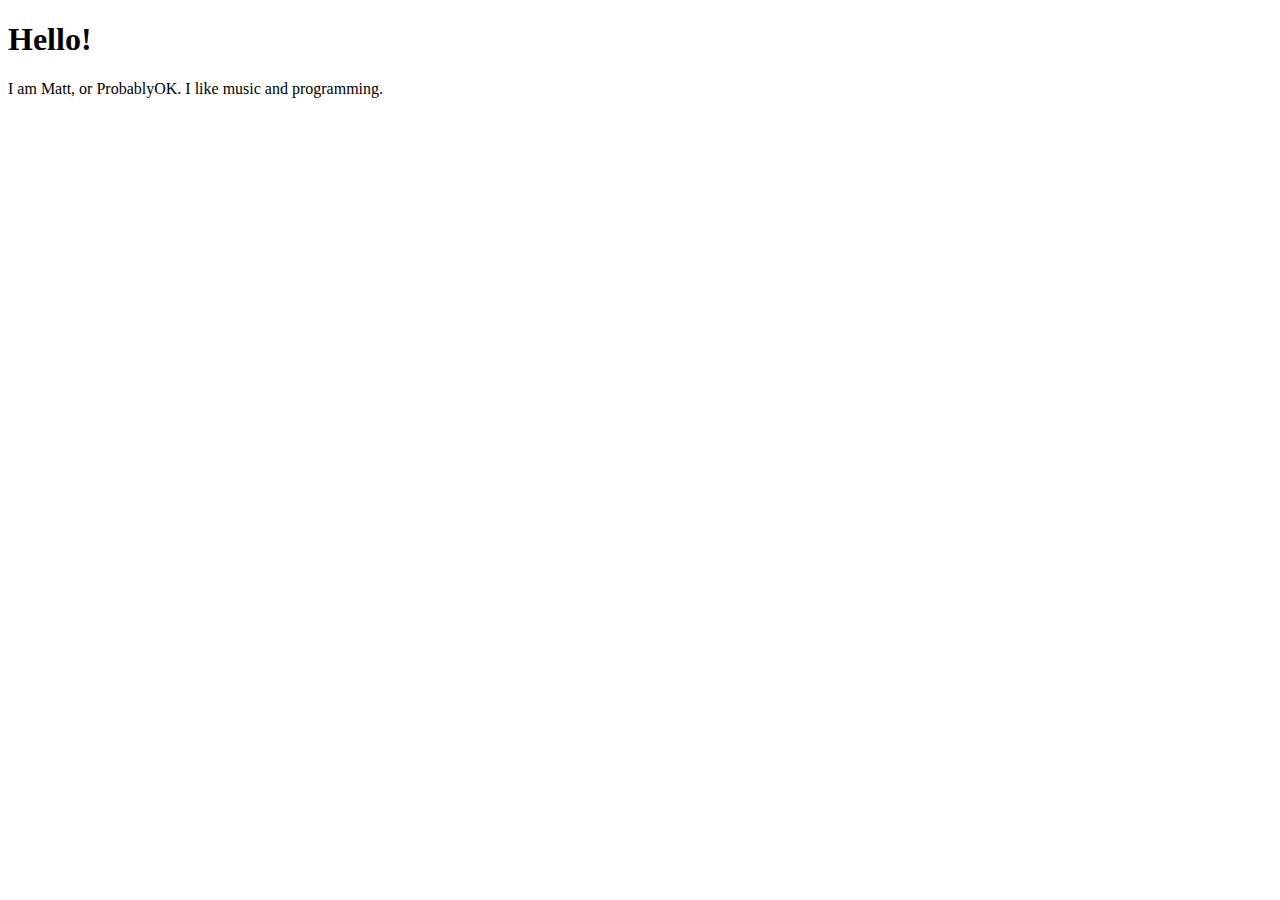
==== index.html @ d1032539 "Changed 'About Me'" ====
<!DOCTYPE html>
<html lang="en-AU">
<head>
    <meta charset="UTF-8">
    <meta name="viewport" content="width=device-width, initial-scale=1.0">
    <title>Home</title>
</head>
<body>
    <div class="container">
        <h1>Hello!</h1>
        <p>I am Matt, or ProbablyOK. I like music and programming.</p>
    </div>
</body>
</html>
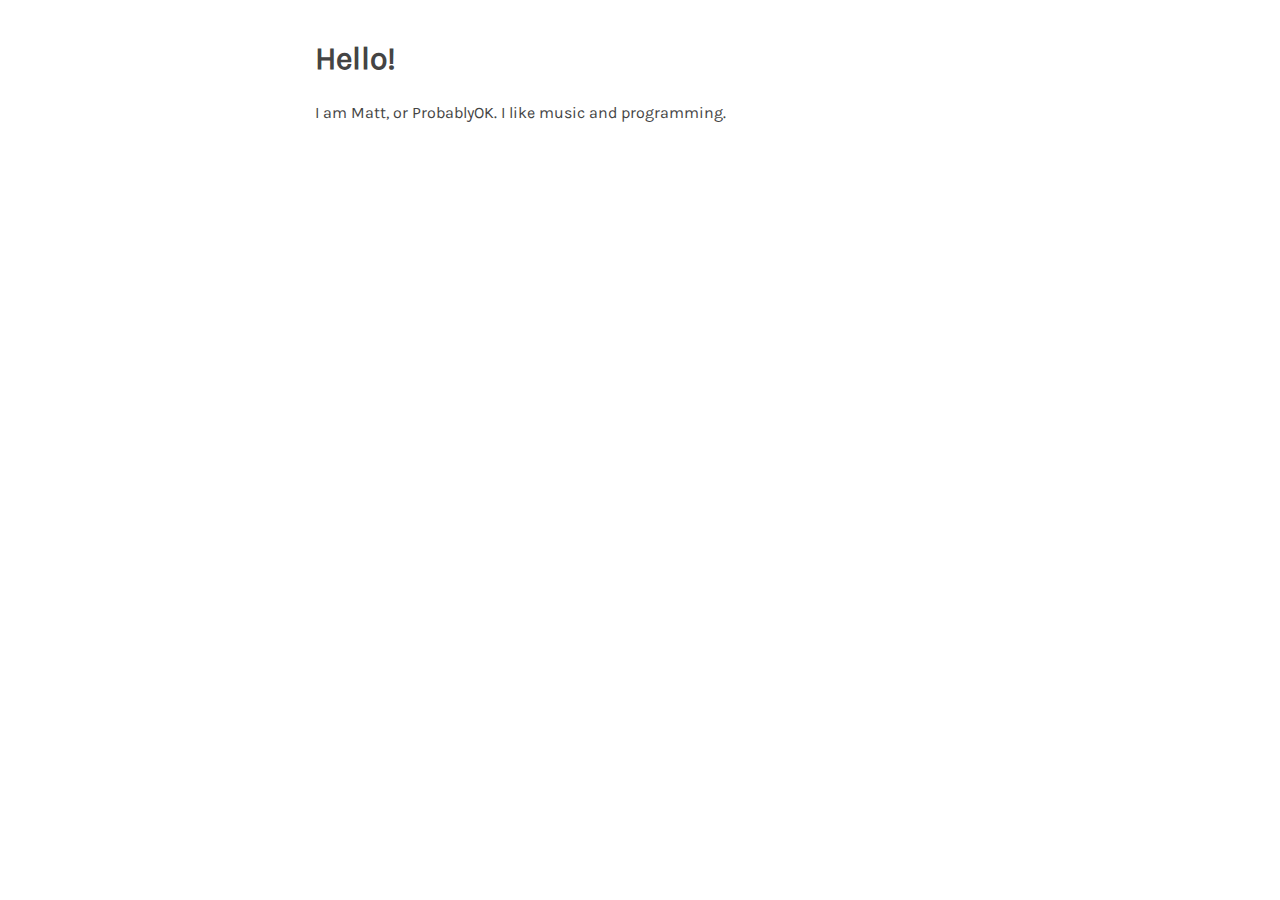
==== commit 76f067bf: "Added sylesheet + fonts" ====
--- a/index.html
+++ b/index.html
@@ -4,6 +4,7 @@
     <meta charset="UTF-8">
     <meta name="viewport" content="width=device-width, initial-scale=1.0">
     <title>Home</title>
+    <link rel="stylesheet" href="style.css">
 </head>
 <body>
     <div class="container">
--- a/style.css
+++ b/style.css
@@ -0,0 +1,41 @@
+@font-face {
+    font-family: "Karla-Regular";
+    src: url(./fonts/Karla/Karla-Regular.ttf);
+    font-weight: normal;
+    font-style: normal;
+}
+
+@font-face {
+    font-family: "Karla-Italic";
+    src: url(./fonts/Karla/Karla-Italic.ttf);
+    font-weight: normal;
+    font-style: italic;
+}
+
+@font-face {
+    font-family: "Karla-Bold";
+    src: url(./fonts/Karla/Karla-Bold.ttf);
+    font-weight: bold;
+    font-style: normal;
+}
+
+@font-face {
+    font-family: "Karla-BoldItalic";
+    src: url(./fonts/Karla/Karla-BoldItalic.ttf);
+    font-weight: bold;
+    font-style: italic;
+}
+
+
+body {
+    margin: 40px auto;
+    max-width: 650px;
+    line-height: 1.6;
+    font-size: 16px;
+    font-family: "Karla-Regular";
+    color: #444;
+    padding: 0 10px;
+}
+h1, h2, h3 {
+    line-height: 1.2;
+}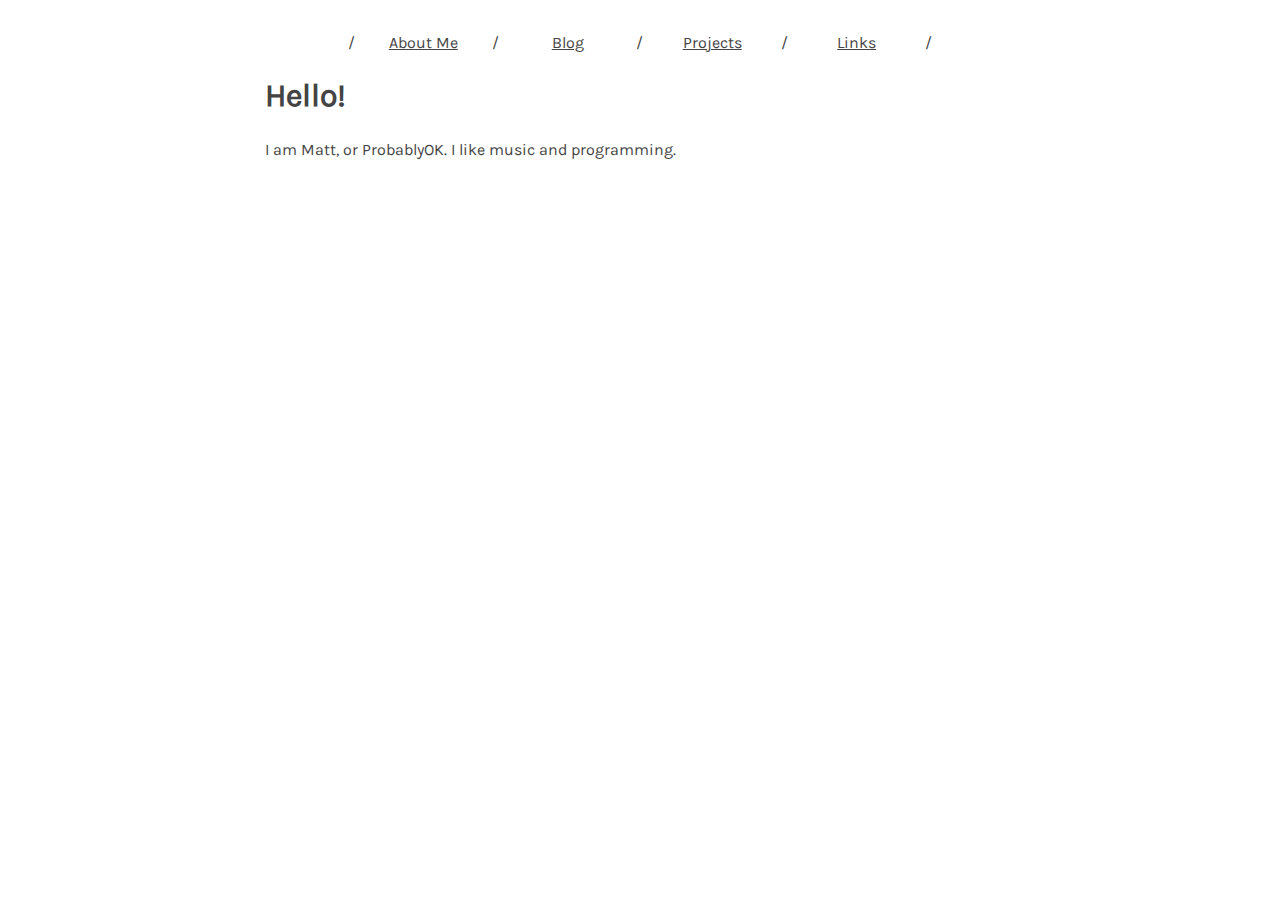
==== commit 4c42272b: "Added navbar" ====
--- a/index.html
+++ b/index.html
@@ -1,15 +1,25 @@
 <!DOCTYPE html>
 <html lang="en-AU">
+
 <head>
     <meta charset="UTF-8">
     <meta name="viewport" content="width=device-width, initial-scale=1.0">
+
     <title>Home</title>
-    <link rel="stylesheet" href="style.css">
+
+    <link rel="stylesheet" href="./style.css">
+    <link rel="stylesheet" href="./navbar.css">
+
+    <script src="./add_navbar.js"></script>
 </head>
+
 <body>
+    <div id="navbar"></div>
+
     <div class="container">
         <h1>Hello!</h1>
         <p>I am Matt, or ProbablyOK. I like music and programming.</p>
     </div>
 </body>
+
 </html>--- a/style.css
+++ b/style.css
@@ -1,40 +1,31 @@
 @font-face {
-    font-family: "Karla-Regular";
-    src: url(./fonts/Karla/Karla-Regular.ttf);
-    font-weight: normal;
-    font-style: normal;
+    font-family: "Karla-Bold";
+    src: url(../fonts/Karla/Karla-Bold.ttf);
+}
+
+@font-face {
+    font-family: "Karla-BoldItalic";
+    src: url(../fonts/Karla/Karla-BoldItalic.ttf);
 }
 
 @font-face {
     font-family: "Karla-Italic";
     src: url(./fonts/Karla/Karla-Italic.ttf);
-    font-weight: normal;
-    font-style: italic;
 }
 
 @font-face {
-    font-family: "Karla-Bold";
-    src: url(./fonts/Karla/Karla-Bold.ttf);
-    font-weight: bold;
-    font-style: normal;
+    font-family: "Karla-Regular";
+    src: url(./fonts/Karla/Karla-Regular.ttf);
 }
 
-@font-face {
-    font-family: "Karla-BoldItalic";
-    src: url(./fonts/Karla/Karla-BoldItalic.ttf);
-    font-weight: bold;
-    font-style: italic;
-}
-
-
 body {
-    margin: 40px auto;
-    max-width: 650px;
+    margin: 20px auto;
+    max-width: 750px;
     line-height: 1.6;
     font-size: 16px;
-    font-family: "Karla-Regular";
+    font-family: "Karla-Regular", sans-serif;
     color: #444;
-    padding: 0 10px;
+    padding: 10px;
 }
 h1, h2, h3 {
     line-height: 1.2;
--- a/navbar.css
+++ b/navbar.css
@@ -0,0 +1,16 @@
+.page-links {
+    display: grid;
+    grid-template-columns: repeat(9, 1fr);
+    margin-left: 50px;
+    margin-right: 50px;
+}
+
+.page-links-item:hover {
+    color:#aaa;
+}
+
+.page-links-item {
+    text-align: center;
+    margin: auto;
+    color: #444;
+}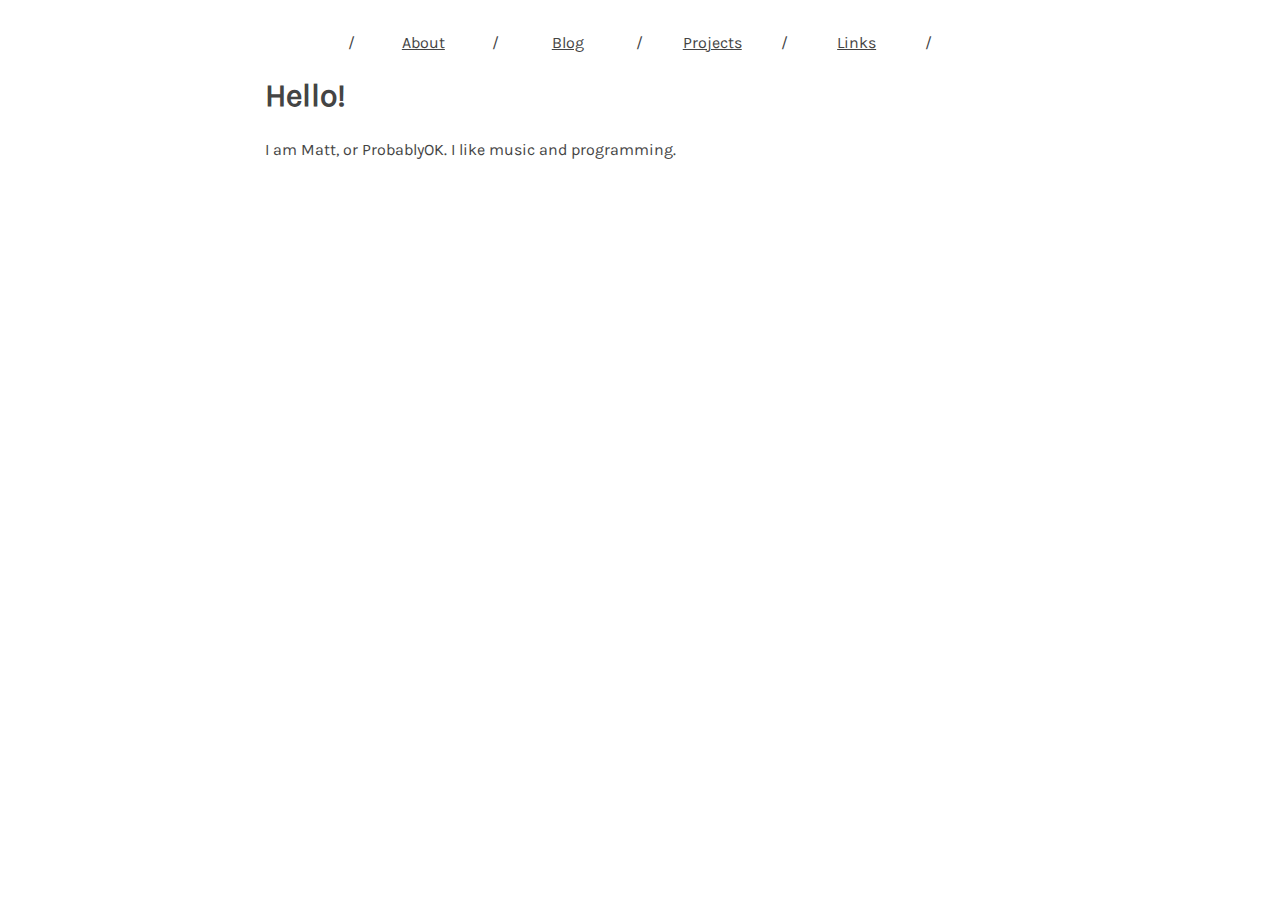
==== commit ddec413a: "redid file structure" ====
--- a/index.html
+++ b/index.html
@@ -5,18 +5,19 @@
     <meta charset="UTF-8">
     <meta name="viewport" content="width=device-width, initial-scale=1.0">
 
-    <title>Home</title>
+    <title>About</title>
 
-    <link rel="stylesheet" href="./style.css">
-    <link rel="stylesheet" href="./navbar.css">
+    <link rel="stylesheet" href="./css/main.css">
+    <link rel="stylesheet" href="./css/navbar.css">
+    <link rel="stylesheet" href="./css/about.css">
 
-    <script src="./add_navbar.js"></script>
+    <script src="./js/add_navbar.js"></script>
 </head>
 
 <body>
     <div id="navbar"></div>
 
-    <div class="container">
+    <div class="about-container">
         <h1>Hello!</h1>
         <p>I am Matt, or ProbablyOK. I like music and programming.</p>
     </div>
--- a/css/main.css
+++ b/css/main.css
@@ -0,0 +1,32 @@
+@font-face {
+    font-family: "Karla-Bold";
+    src: url(../fonts/Karla/Karla-Bold.ttf);
+}
+
+@font-face {
+    font-family: "Karla-BoldItalic";
+    src: url(../fonts/Karla/Karla-BoldItalic.ttf);
+}
+
+@font-face {
+    font-family: "Karla-Italic";
+    src: url(../fonts/Karla/Karla-Italic.ttf);
+}
+
+@font-face {
+    font-family: "Karla-Regular";
+    src: url(../fonts/Karla/Karla-Regular.ttf);
+}
+
+body {
+    margin: 20px auto;
+    max-width: 750px;
+    line-height: 1.6;
+    font-size: 16px;
+    font-family: "Karla-Regular", sans-serif;
+    color: #444;
+    padding: 10px;
+}
+h1, h2, h3 {
+    line-height: 1.2;
+}--- a/css/navbar.css
+++ b/css/navbar.css
@@ -0,0 +1,16 @@
+.page-links {
+    display: grid;
+    grid-template-columns: repeat(9, 1fr);
+    margin-left: 50px;
+    margin-right: 50px;
+}
+
+.page-links-item:hover {
+    color:#aaa;
+}
+
+.page-links-item {
+    text-align: center;
+    margin: auto;
+    color: #444;
+}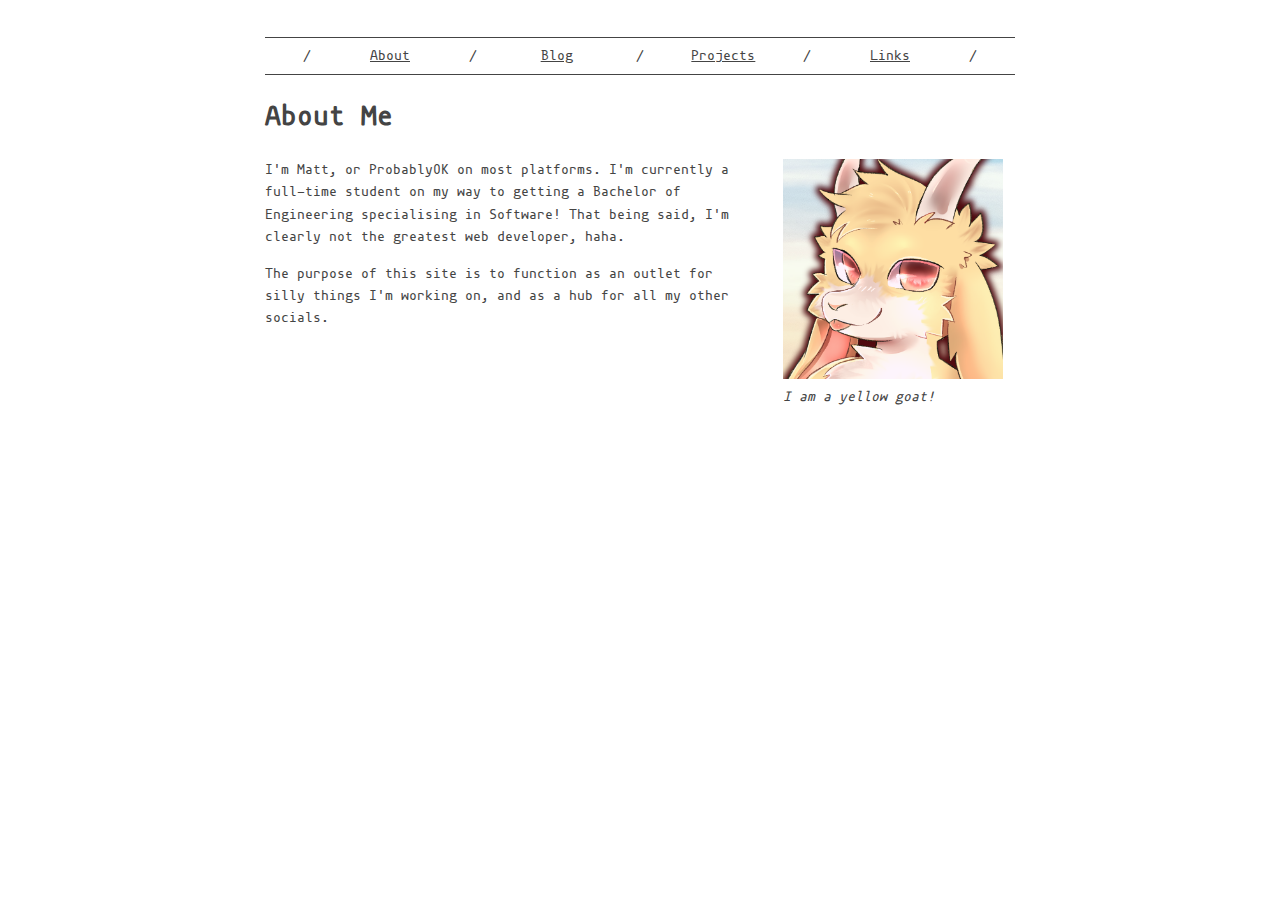
==== commit 9c07bbb2: "Added pfp + Redid design + More text" ====
--- a/index.html
+++ b/index.html
@@ -17,9 +17,26 @@
 <body>
     <div id="navbar"></div>
 
+    <h1>About Me</h1>
+
     <div class="about-container">
-        <h1>Hello!</h1>
-        <p>I am Matt, or ProbablyOK. I like music and programming.</p>
+        <div class="about-container-item">
+            <p>
+                I'm Matt, or ProbablyOK on most platforms.
+                I'm currently a full-time student on my way to getting a
+                Bachelor of Engineering specialising in Software!
+                That being said, I'm clearly not the greatest web developer,
+                haha.
+            </p>
+            <p>
+                The purpose of this site is to function as an outlet for silly
+                things I'm working on, and as a hub for all my other socials.
+            </p>
+        </div>
+        <div class="about-container-item" style="margin: auto;">
+            <img height="220px;" src="./img/fursona_pfp.png" alt="My profile picture">
+            <p style="font-style: italic;">I am a yellow goat!</p>
+        </div>
     </div>
 </body>
 
--- a/css/main.css
+++ b/css/main.css
@@ -18,15 +18,47 @@
     src: url(../fonts/Karla/Karla-Regular.ttf);
 }
 
+@font-face {
+    font-family: "mononoki-Bold";
+    src: url(../fonts/mononoki/mononoki-Bold.ttf);
+}
+
+@font-face {
+    font-family: "mononoki-Bolditalic";
+    src: url(../fonts/mononoki/mononoki-BoldItalic.ttf);
+}
+
+@font-face {
+    font-family: "mononoki-Italic";
+    src: url(../fonts/mononoki/mononoki-Italic.ttf);
+}
+
+@font-face {
+    font-family: "mononoki-Regular";
+    src: url(../fonts/mononoki/mononoki-Regular.ttf);
+}
+
 body {
     margin: 20px auto;
     max-width: 750px;
     line-height: 1.6;
-    font-size: 16px;
-    font-family: "Karla-Regular", sans-serif;
+    font-size: 14px;
+    font-family: "mononoki-Regular", monospace;
     color: #444;
     padding: 10px;
 }
+
 h1, h2, h3 {
     line-height: 1.2;
+    margin: 25px 0px;
+}
+
+p {
+    margin-top: auto;
+}
+
+hr {
+    border: 0;
+    height: 1px;
+    background-color: #444;
 }--- a/css/navbar.css
+++ b/css/navbar.css
@@ -1,8 +1,7 @@
 .page-links {
     display: grid;
     grid-template-columns: repeat(9, 1fr);
-    margin-left: 50px;
-    margin-right: 50px;
+    margin: auto
 }
 
 .page-links-item:hover {
--- a/css/about.css
+++ b/css/about.css
@@ -0,0 +1,12 @@
+.about-container {
+    display: grid;
+    grid-template-columns: 2fr 1fr;
+    column-gap: 20px;
+}
+
+@media (max-width: 700px) {
+    .about-container {
+        grid-template-columns: 1fr;
+        grid-template-rows: auto auto;
+    }
+}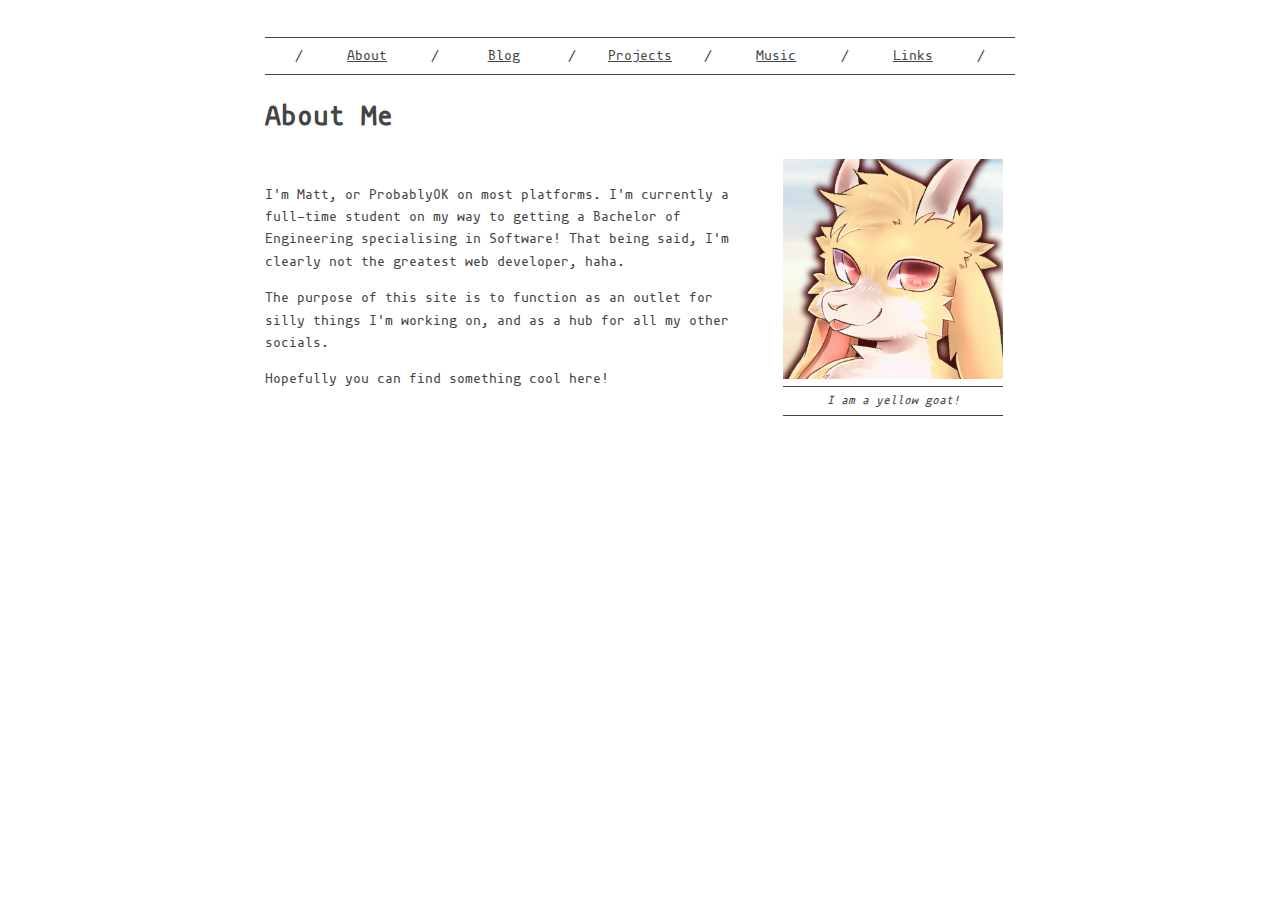
==== commit f58dae76: "Added links page + tweaks" ====
--- a/index.html
+++ b/index.html
@@ -20,7 +20,7 @@
     <h1>About Me</h1>
 
     <div class="about-container">
-        <div class="about-container-item">
+        <div class="about-container-item" style="margin: auto">
             <p>
                 I'm Matt, or ProbablyOK on most platforms.
                 I'm currently a full-time student on my way to getting a
@@ -32,10 +32,13 @@
                 The purpose of this site is to function as an outlet for silly
                 things I'm working on, and as a hub for all my other socials.
             </p>
+            <p class="last-p">
+                Hopefully you can find something cool here!
+            </p>
         </div>
         <div class="about-container-item" style="margin: auto;">
             <img height="220px;" src="./img/fursona_pfp.png" alt="My profile picture">
-            <p style="font-style: italic;">I am a yellow goat!</p>
+            <p class="caption" style="font-style: italic;">I am a yellow goat!</p>
         </div>
     </div>
 </body>
--- a/css/main.css
+++ b/css/main.css
@@ -57,6 +57,19 @@
     margin-top: auto;
 }
 
+p.last-p {
+    margin-bottom: auto;
+}
+
+p.caption {
+    margin-bottom: auto;
+    font-size: 12px;
+    border-top: 1px #444 solid;
+    border-bottom: 1px #444 solid;
+    text-align: center;
+    padding: 4px;
+}
+
 hr {
     border: 0;
     height: 1px;
--- a/css/navbar.css
+++ b/css/navbar.css
@@ -1,6 +1,6 @@
 .page-links {
     display: grid;
-    grid-template-columns: repeat(9, 1fr);
+    grid-template-columns: repeat(11, 1fr);
     margin: auto
 }
 
--- a/css/about.css
+++ b/css/about.css
@@ -2,9 +2,10 @@
     display: grid;
     grid-template-columns: 2fr 1fr;
     column-gap: 20px;
+    row-gap: 20px;
 }
 
-@media (max-width: 700px) {
+@media (max-width: 650px) {
     .about-container {
         grid-template-columns: 1fr;
         grid-template-rows: auto auto;
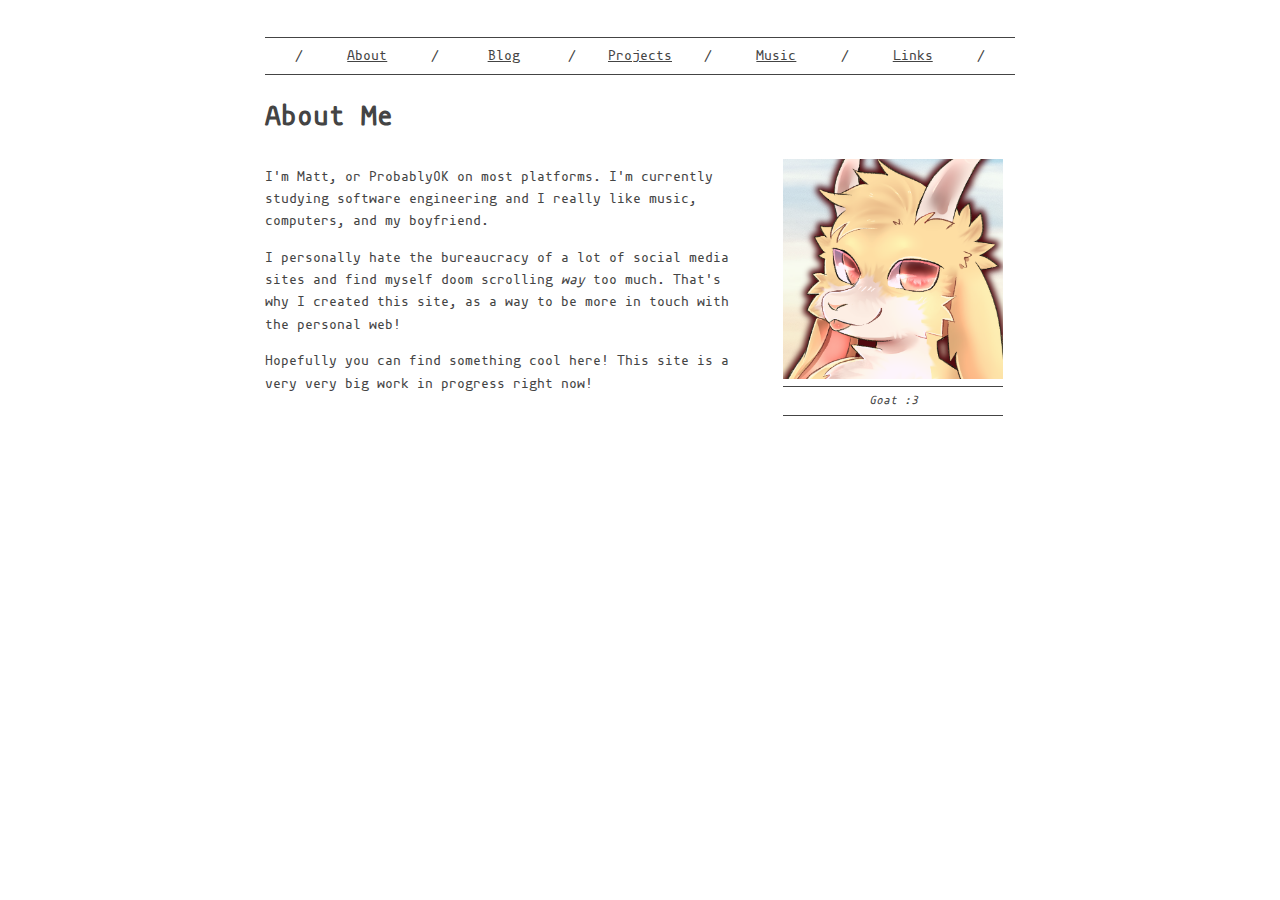
==== commit b724782b: "changes to about" ====
--- a/index.html
+++ b/index.html
@@ -2,45 +2,44 @@
 <html lang="en-AU">
 
 <head>
-    <meta charset="UTF-8">
-    <meta name="viewport" content="width=device-width, initial-scale=1.0">
+	<meta charset="UTF-8">
+	<meta name="viewport" content="width=device-width, initial-scale=1.0">
 
-    <title>About</title>
+	<title>About</title>
 
-    <link rel="stylesheet" href="./css/main.css">
-    <link rel="stylesheet" href="./css/navbar.css">
-    <link rel="stylesheet" href="./css/about.css">
+	<link rel="stylesheet" href="./css/main.css">
+	<link rel="stylesheet" href="./css/navbar.css">
+	<link rel="stylesheet" href="./css/about.css">
 
-    <script src="./js/add_navbar.js"></script>
+	<script src="./js/add_navbar.js"></script>
 </head>
 
 <body>
-    <div id="navbar"></div>
+	<div id="navbar"></div>
 
-    <h1>About Me</h1>
-
-    <div class="about-container">
-        <div class="about-container-item" style="margin: auto">
-            <p>
-                I'm Matt, or ProbablyOK on most platforms.
-                I'm currently a full-time student on my way to getting a
-                Bachelor of Engineering specialising in Software!
-                That being said, I'm clearly not the greatest web developer,
-                haha.
-            </p>
-            <p>
-                The purpose of this site is to function as an outlet for silly
-                things I'm working on, and as a hub for all my other socials.
-            </p>
-            <p class="last-p">
-                Hopefully you can find something cool here!
-            </p>
-        </div>
-        <div class="about-container-item" style="margin: auto;">
-            <img height="220px;" src="./img/fursona_pfp.png" alt="My profile picture">
-            <p class="caption" style="font-style: italic;">I am a yellow goat!</p>
-        </div>
-    </div>
+	<h1>About Me</h1>
+	<div class="about-container">
+		<div class="about-container-item" style="margin: auto">
+			<p>
+				I'm Matt, or ProbablyOK on most platforms.
+				I'm currently studying software engineering and
+				I really like music, computers, and my boyfriend.
+			</p>
+			<p>
+				I personally hate the bureaucracy of a lot of social media sites and find
+				myself doom scrolling <i>way</i> too much. That's why I created this site, as a
+				way to be more in touch with the personal web!
+			</p>
+			<p>
+				Hopefully you can find something cool here! This site is a very very big
+				work in progress right now!
+			</p>
+		</div>
+		<div class="about-container-item" style="margin: auto;">
+			<img height="220px;" src="./img/fursona_pfp.png" alt="My profile picture">
+			<p class="caption" style="font-style: italic;">Goat :3</p>
+		</div>
+	</div>
 </body>
 
 </html>--- a/css/main.css
+++ b/css/main.css
@@ -1,77 +1,79 @@
 @font-face {
-    font-family: "Karla-Bold";
-    src: url(../fonts/Karla/Karla-Bold.ttf);
+	font-family: "Karla-Bold";
+	src: url(../fonts/Karla/Karla-Bold.ttf);
 }
 
 @font-face {
-    font-family: "Karla-BoldItalic";
-    src: url(../fonts/Karla/Karla-BoldItalic.ttf);
+	font-family: "Karla-BoldItalic";
+	src: url(../fonts/Karla/Karla-BoldItalic.ttf);
 }
 
 @font-face {
-    font-family: "Karla-Italic";
-    src: url(../fonts/Karla/Karla-Italic.ttf);
+	font-family: "Karla-Italic";
+	src: url(../fonts/Karla/Karla-Italic.ttf);
 }
 
 @font-face {
-    font-family: "Karla-Regular";
-    src: url(../fonts/Karla/Karla-Regular.ttf);
+	font-family: "Karla-Regular";
+	src: url(../fonts/Karla/Karla-Regular.ttf);
 }
 
 @font-face {
-    font-family: "mononoki-Bold";
-    src: url(../fonts/mononoki/mononoki-Bold.ttf);
+	font-family: "mononoki-Bold";
+	src: url(../fonts/mononoki/mononoki-Bold.ttf);
 }
 
 @font-face {
-    font-family: "mononoki-Bolditalic";
-    src: url(../fonts/mononoki/mononoki-BoldItalic.ttf);
+	font-family: "mononoki-Bolditalic";
+	src: url(../fonts/mononoki/mononoki-BoldItalic.ttf);
 }
 
 @font-face {
-    font-family: "mononoki-Italic";
-    src: url(../fonts/mononoki/mononoki-Italic.ttf);
+	font-family: "mononoki-Italic";
+	src: url(../fonts/mononoki/mononoki-Italic.ttf);
 }
 
 @font-face {
-    font-family: "mononoki-Regular";
-    src: url(../fonts/mononoki/mononoki-Regular.ttf);
+	font-family: "mononoki-Regular";
+	src: url(../fonts/mononoki/mononoki-Regular.ttf);
 }
 
 body {
-    margin: 20px auto;
-    max-width: 750px;
-    line-height: 1.6;
-    font-size: 14px;
-    font-family: "mononoki-Regular", monospace;
-    color: #444;
-    padding: 10px;
+	margin: 20px auto;
+	max-width: 750px;
+	line-height: 1.6;
+	font-size: 14px;
+	font-family: "mononoki-Regular", monospace;
+	color: #444;
+	padding: 10px;
 }
 
-h1, h2, h3 {
-    line-height: 1.2;
-    margin: 25px 0px;
+h1,
+h2,
+h3 {
+	line-height: 1.2;
+	margin: 25px 0px;
 }
 
 p {
-    margin-top: auto;
+	margin-top: auto;
 }
 
 p.last-p {
-    margin-bottom: auto;
+	margin-bottom: auto;
 }
 
 p.caption {
-    margin-bottom: auto;
-    font-size: 12px;
-    border-top: 1px #444 solid;
-    border-bottom: 1px #444 solid;
-    text-align: center;
-    padding: 4px;
+	margin-bottom: auto;
+	font-size: 12px;
+	border-top: 1px #444 solid;
+	border-bottom: 1px #444 solid;
+	text-align: center;
+	padding: 4px;
 }
 
 hr {
-    border: 0;
-    height: 1px;
-    background-color: #444;
+	border: 0;
+	height: 1px;
+	background-color: #444;
 }--- a/css/navbar.css
+++ b/css/navbar.css
@@ -1,15 +1,15 @@
 .page-links {
-    display: grid;
-    grid-template-columns: repeat(11, 1fr);
-    margin: auto
+	display: grid;
+	grid-template-columns: repeat(11, 1fr);
+	margin: auto
 }
 
 .page-links-item:hover {
-    color:#aaa;
+	color: #aaa;
 }
 
 .page-links-item {
-    text-align: center;
-    margin: auto;
-    color: #444;
+	text-align: center;
+	margin: auto;
+	color: #444;
 }--- a/css/about.css
+++ b/css/about.css
@@ -1,13 +1,13 @@
 .about-container {
-    display: grid;
-    grid-template-columns: 2fr 1fr;
-    column-gap: 20px;
-    row-gap: 20px;
+	display: grid;
+	grid-template-columns: 2fr 1fr;
+	column-gap: 20px;
+	row-gap: 20px;
 }
 
 @media (max-width: 650px) {
-    .about-container {
-        grid-template-columns: 1fr;
-        grid-template-rows: auto auto;
-    }
+	.about-container {
+		grid-template-columns: 1fr;
+		grid-template-rows: auto auto;
+	}
 }